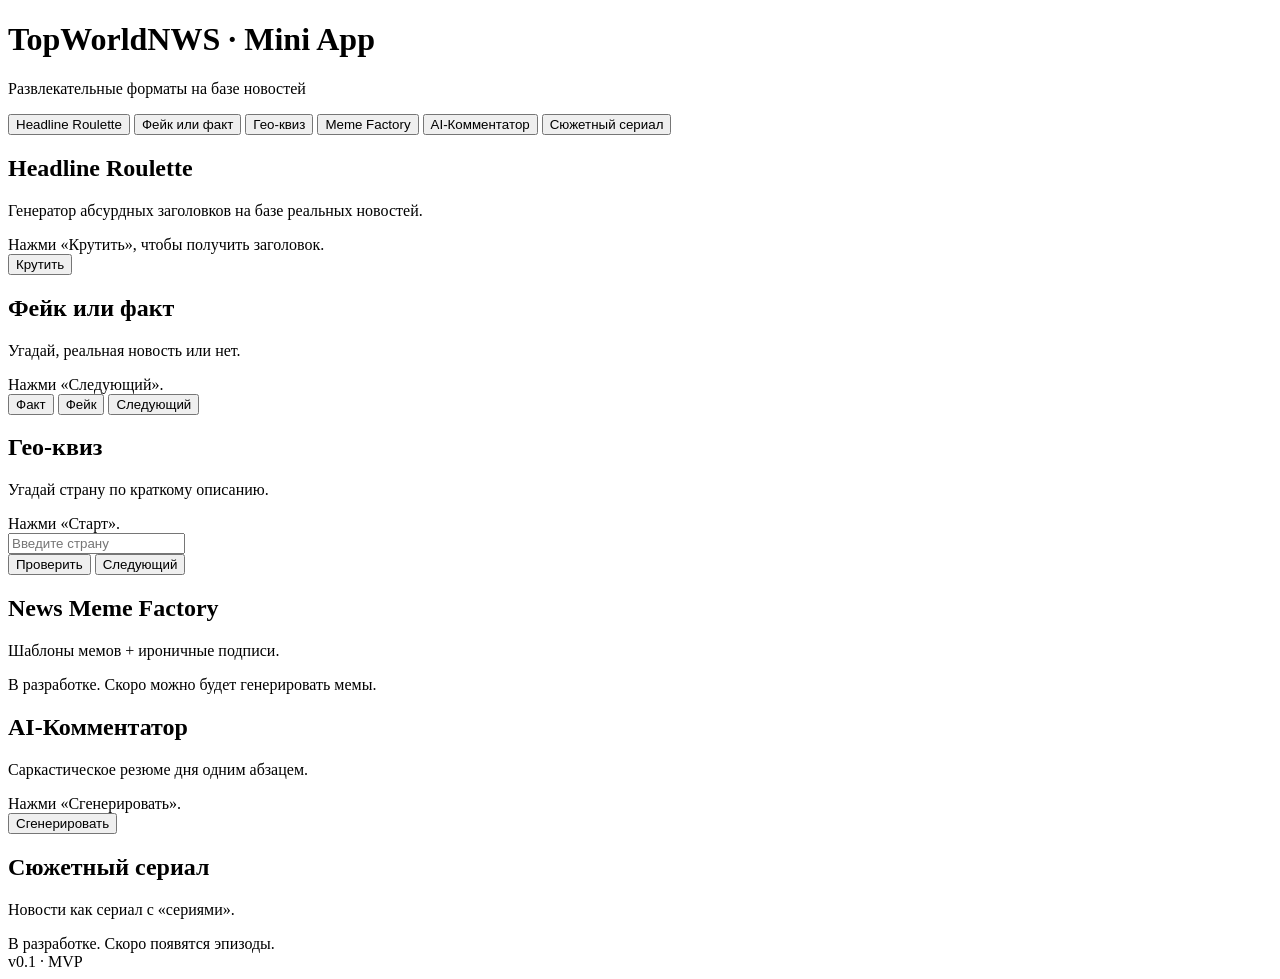
==== docs/index.html @ 9ee5d4b2 "index.html" ====
<!doctype html>
<html lang="ru">
<head>
  <meta charset="UTF-8" />
  <meta name="viewport" content="width=device-width, initial-scale=1" />
  <title>TopWorldNWS Mini App</title>
  <link rel="stylesheet" href="style.css" />
  <script src="https://telegram.org/js/telegram-web-app.js"></script>
</head>
<body>
  <div class="app">
    <header>
      <h1>TopWorldNWS · Mini App</h1>
      <p class="subtitle">Развлекательные форматы на базе новостей</p>
    </header>

    <nav class="tabs">
      <button class="tab active" data-tab="roulette">Headline Roulette</button>
      <button class="tab" data-tab="quiz">Фейк или факт</button>
      <button class="tab" data-tab="geo">Гео‑квиз</button>
      <button class="tab" data-tab="meme">Meme Factory</button>
      <button class="tab" data-tab="comment">AI‑Комментатор</button>
      <button class="tab" data-tab="serial">Сюжетный сериал</button>
    </nav>

    <main>
      <section class="panel active" id="roulette">
        <h2>Headline Roulette</h2>
        <p>Генератор абсурдных заголовков на базе реальных новостей.</p>
        <div class="card">
          <div id="rouletteText">Нажми «Крутить», чтобы получить заголовок.</div>
          <button id="rouletteBtn">Крутить</button>
        </div>
      </section>

      <section class="panel" id="quiz">
        <h2>Фейк или факт</h2>
        <p>Угадай, реальная новость или нет.</p>
        <div class="card">
          <div id="quizText">Нажми «Следующий».</div>
          <div class="row">
            <button data-answer="fact">Факт</button>
            <button data-answer="fake">Фейк</button>
            <button id="quizNext">Следующий</button>
          </div>
          <div id="quizResult" class="muted"></div>
        </div>
      </section>

      <section class="panel" id="geo">
        <h2>Гео‑квиз</h2>
        <p>Угадай страну по краткому описанию.</p>
        <div class="card">
          <div id="geoText">Нажми «Старт».</div>
          <input id="geoInput" placeholder="Введите страну" />
          <div class="row">
            <button id="geoCheck">Проверить</button>
            <button id="geoNext">Следующий</button>
          </div>
          <div id="geoResult" class="muted"></div>
        </div>
      </section>

      <section class="panel" id="meme">
        <h2>News Meme Factory</h2>
        <p>Шаблоны мемов + ироничные подписи.</p>
        <div class="card">
          <div id="memeText">В разработке. Скоро можно будет генерировать мемы.</div>
        </div>
      </section>

      <section class="panel" id="comment">
        <h2>AI‑Комментатор</h2>
        <p>Саркастическое резюме дня одним абзацем.</p>
        <div class="card">
          <div id="commentText">Нажми «Сгенерировать».</div>
          <button id="commentBtn">Сгенерировать</button>
        </div>
      </section>

      <section class="panel" id="serial">
        <h2>Сюжетный сериал</h2>
        <p>Новости как сериал с «сериями».</p>
        <div class="card">
          <div id="serialText">В разработке. Скоро появятся эпизоды.</div>
        </div>
      </section>
    </main>

    <footer>
      <span class="muted">v0.1 · MVP</span>
    </footer>
  </div>

  <script src="app.js"></script>
</body>
</html>
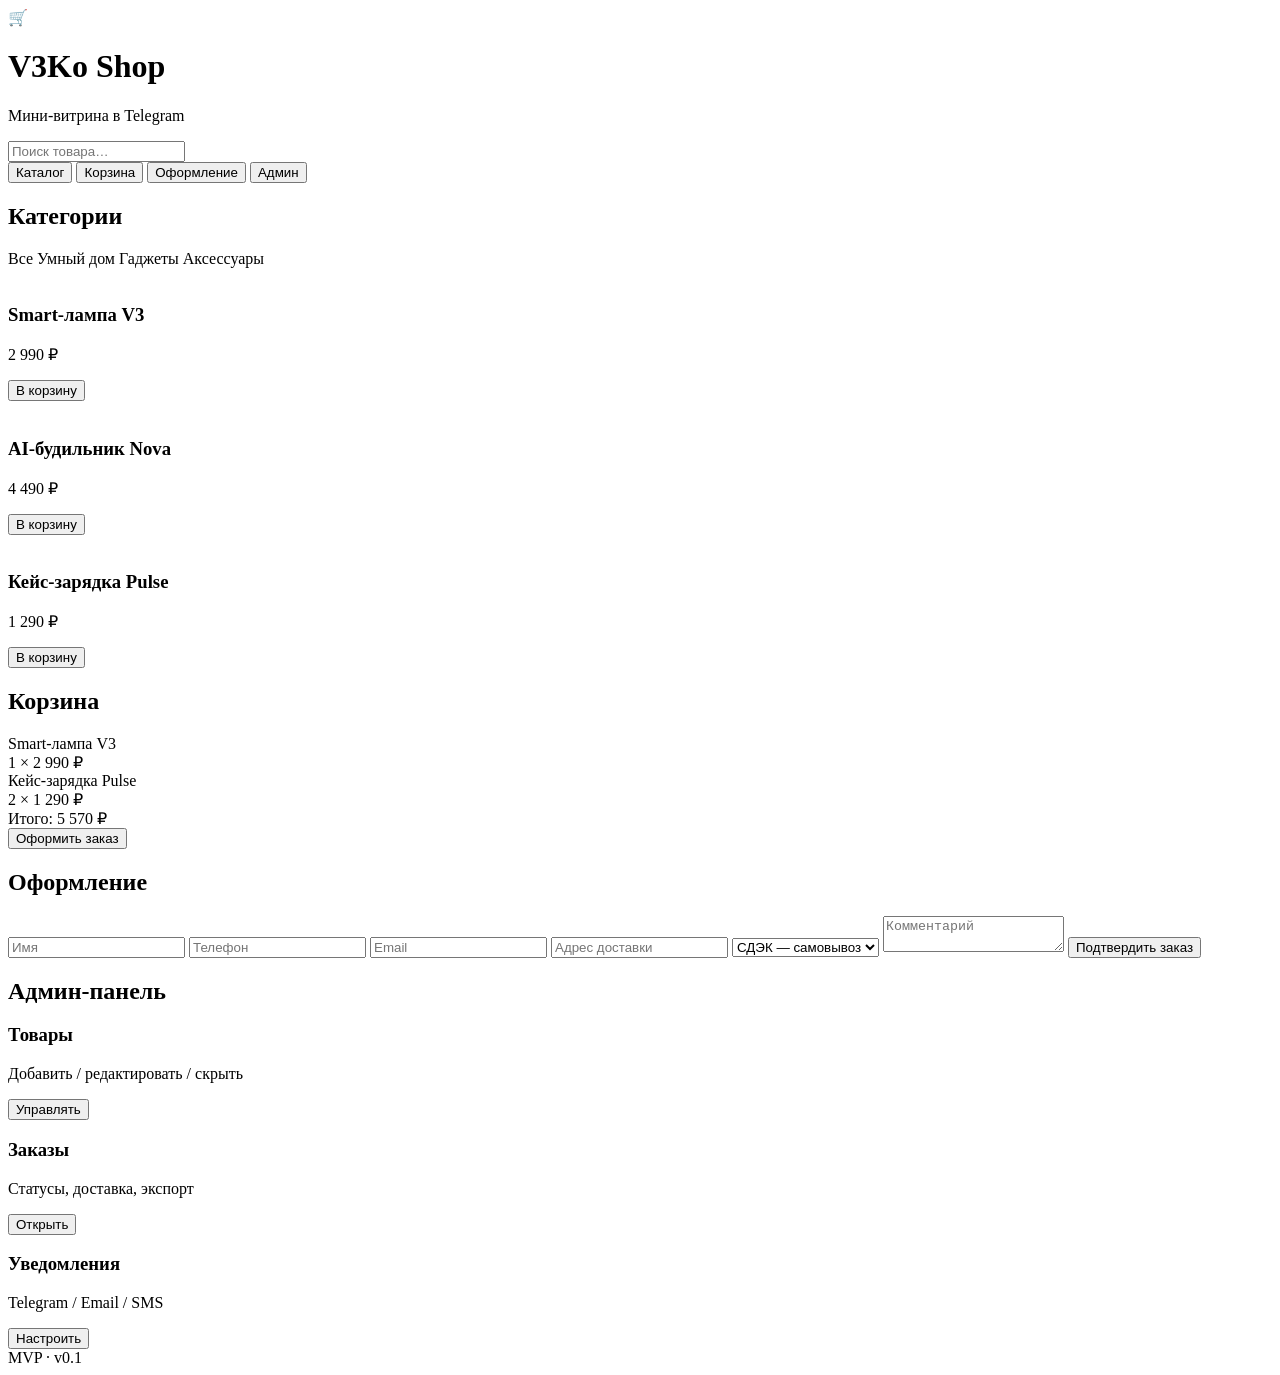
==== commit 36f93d7a: "index.html" ====
--- a/docs/index.html
+++ b/docs/index.html
@@ -3,95 +3,121 @@
 <head>
   <meta charset="UTF-8" />
   <meta name="viewport" content="width=device-width, initial-scale=1" />
-  <title>TopWorldNWS Mini App</title>
+  <title>Mini Shop MVP</title>
   <link rel="stylesheet" href="style.css" />
   <script src="https://telegram.org/js/telegram-web-app.js"></script>
 </head>
 <body>
   <div class="app">
     <header>
-      <h1>TopWorldNWS · Mini App</h1>
-      <p class="subtitle">Развлекательные форматы на базе новостей</p>
+      <div class="brand">
+        <div class="logo">🛒</div>
+        <div>
+          <h1>V3Ko Shop</h1>
+          <p class="subtitle">Мини‑витрина в Telegram</p>
+        </div>
+      </div>
+      <div class="search">
+        <input placeholder="Поиск товара…" />
+      </div>
     </header>
 
     <nav class="tabs">
-      <button class="tab active" data-tab="roulette">Headline Roulette</button>
-      <button class="tab" data-tab="quiz">Фейк или факт</button>
-      <button class="tab" data-tab="geo">Гео‑квиз</button>
-      <button class="tab" data-tab="meme">Meme Factory</button>
-      <button class="tab" data-tab="comment">AI‑Комментатор</button>
-      <button class="tab" data-tab="serial">Сюжетный сериал</button>
+      <button class="tab active" data-tab="catalog">Каталог</button>
+      <button class="tab" data-tab="cart">Корзина</button>
+      <button class="tab" data-tab="checkout">Оформление</button>
+      <button class="tab" data-tab="admin">Админ</button>
     </nav>
 
     <main>
-      <section class="panel active" id="roulette">
-        <h2>Headline Roulette</h2>
-        <p>Генератор абсурдных заголовков на базе реальных новостей.</p>
-        <div class="card">
-          <div id="rouletteText">Нажми «Крутить», чтобы получить заголовок.</div>
-          <button id="rouletteBtn">Крутить</button>
+      <section class="panel active" id="catalog">
+        <h2>Категории</h2>
+        <div class="chips">
+          <span class="chip active">Все</span>
+          <span class="chip">Умный дом</span>
+          <span class="chip">Гаджеты</span>
+          <span class="chip">Аксессуары</span>
+        </div>
+        <div class="grid">
+          <div class="card">
+            <img src="https://picsum.photos/seed/lamp/400/260" alt="" />
+            <h3>Smart‑лампа V3</h3>
+            <p class="price">2 990 ₽</p>
+            <button>В корзину</button>
+          </div>
+          <div class="card">
+            <img src="https://picsum.photos/seed/alarm/400/260" alt="" />
+            <h3>AI‑будильник Nova</h3>
+            <p class="price">4 490 ₽</p>
+            <button>В корзину</button>
+          </div>
+          <div class="card">
+            <img src="https://picsum.photos/seed/case/400/260" alt="" />
+            <h3>Кейс‑зарядка Pulse</h3>
+            <p class="price">1 290 ₽</p>
+            <button>В корзину</button>
+          </div>
         </div>
       </section>
 
-      <section class="panel" id="quiz">
-        <h2>Фейк или факт</h2>
-        <p>Угадай, реальная новость или нет.</p>
-        <div class="card">
-          <div id="quizText">Нажми «Следующий».</div>
+      <section class="panel" id="cart">
+        <h2>Корзина</h2>
+        <div class="list">
           <div class="row">
-            <button data-answer="fact">Факт</button>
-            <button data-answer="fake">Фейк</button>
-            <button id="quizNext">Следующий</button>
+            <div>Smart‑лампа V3</div>
+            <div>1 × 2 990 ₽</div>
           </div>
-          <div id="quizResult" class="muted"></div>
+          <div class="row">
+            <div>Кейс‑зарядка Pulse</div>
+            <div>2 × 1 290 ₽</div>
+          </div>
+        </div>
+        <div class="total">Итого: 5 570 ₽</div>
+        <button>Оформить заказ</button>
+      </section>
+
+      <section class="panel" id="checkout">
+        <h2>Оформление</h2>
+        <div class="form">
+          <input placeholder="Имя" />
+          <input placeholder="Телефон" />
+          <input placeholder="Email" />
+          <input placeholder="Адрес доставки" />
+          <select>
+            <option>СДЭК — самовывоз</option>
+            <option>СДЭК — курьер</option>
+          </select>
+          <textarea placeholder="Комментарий"></textarea>
+          <button>Подтвердить заказ</button>
         </div>
       </section>
 
-      <section class="panel" id="geo">
-        <h2>Гео‑квиз</h2>
-        <p>Угадай страну по краткому описанию.</p>
-        <div class="card">
-          <div id="geoText">Нажми «Старт».</div>
-          <input id="geoInput" placeholder="Введите страну" />
-          <div class="row">
-            <button id="geoCheck">Проверить</button>
-            <button id="geoNext">Следующий</button>
+      <section class="panel" id="admin">
+        <h2>Админ‑панель</h2>
+        <div class="admin">
+          <div class="admin-card">
+            <h3>Товары</h3>
+            <p>Добавить / редактировать / скрыть</p>
+            <button>Управлять</button>
           </div>
-          <div id="geoResult" class="muted"></div>
-        </div>
-      </section>
-
-      <section class="panel" id="meme">
-        <h2>News Meme Factory</h2>
-        <p>Шаблоны мемов + ироничные подписи.</p>
-        <div class="card">
-          <div id="memeText">В разработке. Скоро можно будет генерировать мемы.</div>
-        </div>
-      </section>
-
-      <section class="panel" id="comment">
-        <h2>AI‑Комментатор</h2>
-        <p>Саркастическое резюме дня одним абзацем.</p>
-        <div class="card">
-          <div id="commentText">Нажми «Сгенерировать».</div>
-          <button id="commentBtn">Сгенерировать</button>
-        </div>
-      </section>
-
-      <section class="panel" id="serial">
-        <h2>Сюжетный сериал</h2>
-        <p>Новости как сериал с «сериями».</p>
-        <div class="card">
-          <div id="serialText">В разработке. Скоро появятся эпизоды.</div>
+          <div class="admin-card">
+            <h3>Заказы</h3>
+            <p>Статусы, доставка, экспорт</p>
+            <button>Открыть</button>
+          </div>
+          <div class="admin-card">
+            <h3>Уведомления</h3>
+            <p>Telegram / Email / SMS</p>
+            <button>Настроить</button>
+          </div>
         </div>
       </section>
     </main>
 
     <footer>
-      <span class="muted">v0.1 · MVP</span>
+      <span class="muted">MVP · v0.1</span>
     </footer>
   </div>
-
   <script src="app.js"></script>
 </body>
-</html>
+  </html>
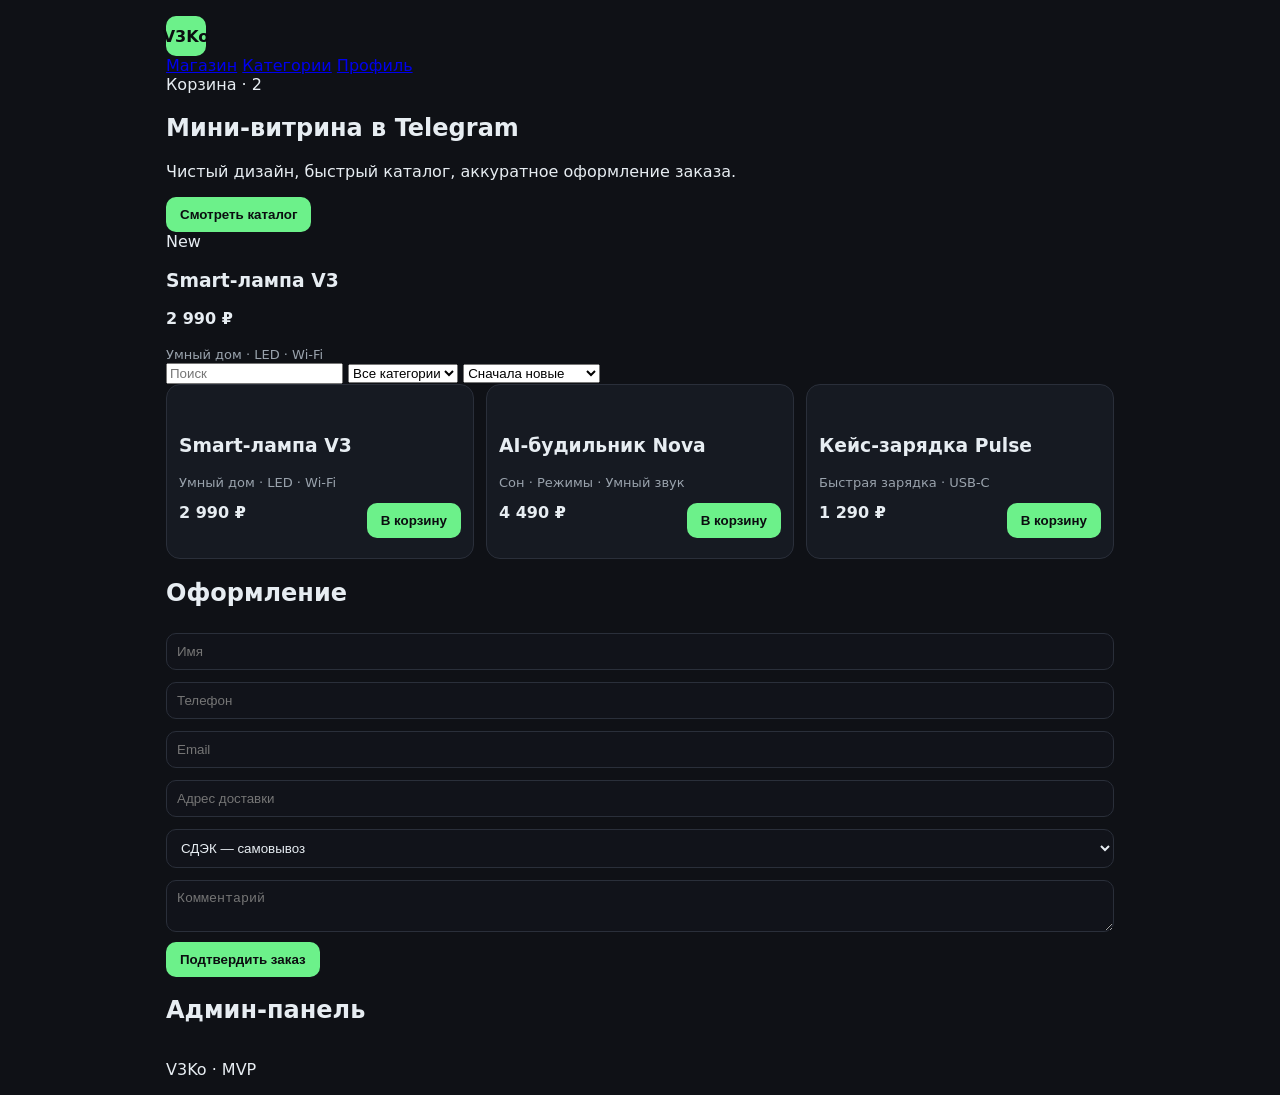
==== commit 3eeba3ef: "index.html" ====
--- a/docs/index.html
+++ b/docs/index.html
@@ -3,121 +3,117 @@
 <head>
   <meta charset="UTF-8" />
   <meta name="viewport" content="width=device-width, initial-scale=1" />
-  <title>Mini Shop MVP</title>
+  <title>V3Ko Shop</title>
   <link rel="stylesheet" href="style.css" />
   <script src="https://telegram.org/js/telegram-web-app.js"></script>
 </head>
 <body>
   <div class="app">
-    <header>
-      <div class="brand">
-        <div class="logo">🛒</div>
-        <div>
-          <h1>V3Ko Shop</h1>
-          <p class="subtitle">Мини‑витрина в Telegram</p>
+    <header class="topbar">
+      <div class="logo">V3Ko</div>
+      <nav class="topnav">
+        <a class="active" href="#">Магазин</a>
+        <a href="#">Категории</a>
+        <a href="#">Профиль</a>
+      </nav>
+      <div class="cart-mini">Корзина · 2</div>
+    </header>
+
+    <section class="hero">
+      <div>
+        <h1>Мини‑витрина в Telegram</h1>
+        <p>Чистый дизайн, быстрый каталог, аккуратное оформление заказа.</p>
+        <button>Смотреть каталог</button>
+      </div>
+      <div class="hero-card">
+        <div class="badge">New</div>
+        <h3>Smart‑лампа V3</h3>
+        <p class="price">2 990 ₽</p>
+        <span class="muted">Умный дом · LED · Wi‑Fi</span>
+      </div>
+    </section>
+
+    <div class="filters">
+      <input placeholder="Поиск" />
+      <select><option>Все категории</option><option>Умный дом</option><option>Гаджеты</option></select>
+      <select><option>Сначала новые</option><option>Сначала дешёвые</option><option>Сначала дорогие</option></select>
+    </div>
+
+    <section class="grid">
+      <article class="card">
+        <img src="https://picsum.photos/seed/lamp/520/360" alt="" />
+        <div class="card-body">
+          <h3>Smart‑лампа V3</h3>
+          <p class="muted">Умный дом · LED · Wi‑Fi</p>
+          <div class="row">
+            <span class="price">2 990 ₽</span>
+            <button class="ghost">В корзину</button>
+          </div>
+        </div>
+      </article>
+      <article class="card">
+        <img src="https://picsum.photos/seed/alarm/520/360" alt="" />
+        <div class="card-body">
+          <h3>AI‑будильник Nova</h3>
+          <p class="muted">Сон · Режимы · Умный звук</p>
+          <div class="row">
+            <span class="price">4 490 ₽</span>
+            <button class="ghost">В корзину</button>
+          </div>
+        </div>
+      </article>
+      <article class="card">
+        <img src="https://picsum.photos/seed/case/520/360" alt="" />
+        <div class="card-body">
+          <h3>Кейс‑зарядка Pulse</h3>
+          <p class="muted">Быстрая зарядка · USB‑C</p>
+          <div class="row">
+            <span class="price">1 290 ₽</span>
+            <button class="ghost">В корзину</button>
+          </div>
+        </div>
+      </article>
+    </section>
+
+    <section class="checkout">
+      <h2>Оформление</h2>
+      <div class="form">
+        <input placeholder="Имя" />
+        <input placeholder="Телефон" />
+        <input placeholder="Email" />
+        <input placeholder="Адрес доставки" />
+        <select>
+          <option>СДЭК — самовывоз</option>
+          <option>СДЭК — курьер</option>
+        </select>
+        <textarea placeholder="Комментарий"></textarea>
+        <button>Подтвердить заказ</button>
+      </div>
+    </section>
+
+    <section class="admin">
+      <h2>Админ‑панель</h2>
+      <div class="admin-grid">
+        <div class="panel">
+          <h3>Товары</h3>
+          <p class="muted">Добавление, цена, скрытие</p>
+          <button class="ghost">Управлять</button>
+        </div>
+        <div class="panel">
+          <h3>Заказы</h3>
+          <p class="muted">Статусы, доставка, экспорт</p>
+          <button class="ghost">Открыть</button>
+        </div>
+        <div class="panel">
+          <h3>Уведомления</h3>
+          <p class="muted">Telegram · Email · SMS</p>
+          <button class="ghost">Настроить</button>
         </div>
       </div>
-      <div class="search">
-        <input placeholder="Поиск товара…" />
-      </div>
-    </header>
+    </section>
 
-    <nav class="tabs">
-      <button class="tab active" data-tab="catalog">Каталог</button>
-      <button class="tab" data-tab="cart">Корзина</button>
-      <button class="tab" data-tab="checkout">Оформление</button>
-      <button class="tab" data-tab="admin">Админ</button>
-    </nav>
-
-    <main>
-      <section class="panel active" id="catalog">
-        <h2>Категории</h2>
-        <div class="chips">
-          <span class="chip active">Все</span>
-          <span class="chip">Умный дом</span>
-          <span class="chip">Гаджеты</span>
-          <span class="chip">Аксессуары</span>
-        </div>
-        <div class="grid">
-          <div class="card">
-            <img src="https://picsum.photos/seed/lamp/400/260" alt="" />
-            <h3>Smart‑лампа V3</h3>
-            <p class="price">2 990 ₽</p>
-            <button>В корзину</button>
-          </div>
-          <div class="card">
-            <img src="https://picsum.photos/seed/alarm/400/260" alt="" />
-            <h3>AI‑будильник Nova</h3>
-            <p class="price">4 490 ₽</p>
-            <button>В корзину</button>
-          </div>
-          <div class="card">
-            <img src="https://picsum.photos/seed/case/400/260" alt="" />
-            <h3>Кейс‑зарядка Pulse</h3>
-            <p class="price">1 290 ₽</p>
-            <button>В корзину</button>
-          </div>
-        </div>
-      </section>
-
-      <section class="panel" id="cart">
-        <h2>Корзина</h2>
-        <div class="list">
-          <div class="row">
-            <div>Smart‑лампа V3</div>
-            <div>1 × 2 990 ₽</div>
-          </div>
-          <div class="row">
-            <div>Кейс‑зарядка Pulse</div>
-            <div>2 × 1 290 ₽</div>
-          </div>
-        </div>
-        <div class="total">Итого: 5 570 ₽</div>
-        <button>Оформить заказ</button>
-      </section>
-
-      <section class="panel" id="checkout">
-        <h2>Оформление</h2>
-        <div class="form">
-          <input placeholder="Имя" />
-          <input placeholder="Телефон" />
-          <input placeholder="Email" />
-          <input placeholder="Адрес доставки" />
-          <select>
-            <option>СДЭК — самовывоз</option>
-            <option>СДЭК — курьер</option>
-          </select>
-          <textarea placeholder="Комментарий"></textarea>
-          <button>Подтвердить заказ</button>
-        </div>
-      </section>
-
-      <section class="panel" id="admin">
-        <h2>Админ‑панель</h2>
-        <div class="admin">
-          <div class="admin-card">
-            <h3>Товары</h3>
-            <p>Добавить / редактировать / скрыть</p>
-            <button>Управлять</button>
-          </div>
-          <div class="admin-card">
-            <h3>Заказы</h3>
-            <p>Статусы, доставка, экспорт</p>
-            <button>Открыть</button>
-          </div>
-          <div class="admin-card">
-            <h3>Уведомления</h3>
-            <p>Telegram / Email / SMS</p>
-            <button>Настроить</button>
-          </div>
-        </div>
-      </section>
-    </main>
-
-    <footer>
-      <span class="muted">MVP · v0.1</span>
-    </footer>
+    <footer>V3Ko · MVP</footer>
   </div>
   <script src="app.js"></script>
 </body>
-  </html>
+</html>
--- a/docs/style.css
+++ b/docs/style.css
@@ -0,0 +1,23 @@
+:root{--bg:#0f1116;--card:#161a22;--text:#e7edf2;--muted:#9aa3ad;--accent:#6cf18a;--border:#2a2f3a}
+*{box-sizing:border-box}body{margin:0;font-family:Inter,system-ui,-apple-system,sans-serif;background:var(--bg);color:var(--text)}
+.app{max-width:980px;margin:0 auto;padding:16px}
+.brand{display:flex;gap:12px;align-items:center}.logo{width:40px;height:40px;border-radius:10px;background:var(--accent);display:flex;align-items:center;justify-content:center;color:#0b0d10;font-weight:700}
+.subtitle{margin:2px 0 12px;color:var(--muted)}
+.search input{width:100%;padding:10px;border-radius:10px;border:1px solid var(--border);background:#11131a;color:var(--text)}
+.tabs{display:grid;grid-template-columns:repeat(auto-fit,minmax(140px,1fr));gap:8px;margin:16px 0}
+.tab{background:transparent;border:1px solid var(--border);color:var(--text);padding:10px;border-radius:10px;cursor:pointer}
+.tab.active{border-color:var(--accent);color:var(--accent)}
+.panel{display:none}.panel.active{display:block}
+.chips{display:flex;gap:8px;flex-wrap:wrap;margin-bottom:12px}.chip{padding:6px 10px;border:1px solid var(--border);border-radius:999px;color:var(--muted)}.chip.active{border-color:var(--accent);color:var(--accent)}
+.grid{display:grid;grid-template-columns:repeat(auto-fit,minmax(220px,1fr));gap:12px}
+.card{background:var(--card);border:1px solid var(--border);padding:12px;border-radius:14px}
+.card img{width:100%;border-radius:10px;margin-bottom:8px}
+.price{font-weight:700}
+.list{background:var(--card);border:1px solid var(--border);padding:12px;border-radius:14px}
+.row{display:flex;justify-content:space-between;margin-bottom:8px}
+.total{margin:10px 0;font-weight:700}
+.form input,.form select,.form textarea{width:100%;margin:6px 0;padding:10px;border-radius:10px;border:1px solid var(--border);background:#11131a;color:var(--text)}
+button{background:var(--accent);color:#0b0d10;border:none;padding:10px 14px;border-radius:10px;cursor:pointer;font-weight:600}
+.admin{display:grid;grid-template-columns:repeat(auto-fit,minmax(220px,1fr));gap:12px}.admin-card{background:var(--card);border:1px solid var(--border);padding:12px;border-radius:14px}
+.muted{color:var(--muted);font-size:13px}
+footer{margin-top:16px}
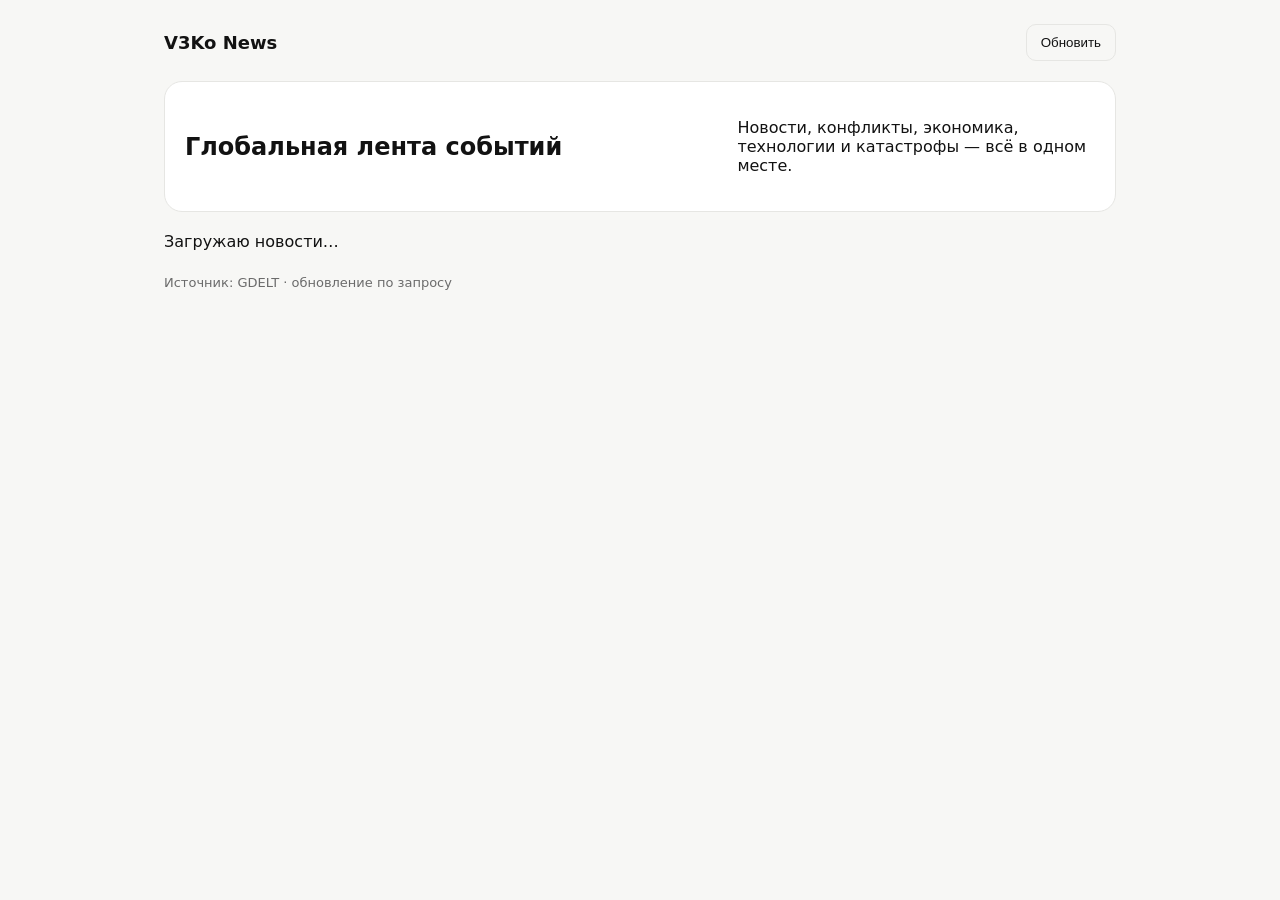
==== commit 93ae96b4: "index.html" ====
--- a/docs/index.html
+++ b/docs/index.html
@@ -3,116 +3,32 @@
 <head>
   <meta charset="UTF-8" />
   <meta name="viewport" content="width=device-width, initial-scale=1" />
-  <title>V3Ko Shop</title>
+  <title>V3Ko News</title>
   <link rel="stylesheet" href="style.css" />
   <script src="https://telegram.org/js/telegram-web-app.js"></script>
 </head>
 <body>
   <div class="app">
     <header class="topbar">
-      <div class="logo">V3Ko</div>
-      <nav class="topnav">
-        <a class="active" href="#">Магазин</a>
-        <a href="#">Категории</a>
-        <a href="#">Профиль</a>
-      </nav>
-      <div class="cart-mini">Корзина · 2</div>
+      <div class="logo">V3Ko News</div>
+      <div class="actions">
+        <button id="refreshBtn" class="ghost">Обновить</button>
+      </div>
     </header>
 
     <section class="hero">
-      <div>
-        <h1>Мини‑витрина в Telegram</h1>
-        <p>Чистый дизайн, быстрый каталог, аккуратное оформление заказа.</p>
-        <button>Смотреть каталог</button>
-      </div>
-      <div class="hero-card">
-        <div class="badge">New</div>
-        <h3>Smart‑лампа V3</h3>
-        <p class="price">2 990 ₽</p>
-        <span class="muted">Умный дом · LED · Wi‑Fi</span>
-      </div>
+      <h1>Глобальная лента событий</h1>
+      <p>Новости, конфликты, экономика, технологии и катастрофы — всё в одном месте.</p>
     </section>
 
-    <div class="filters">
-      <input placeholder="Поиск" />
-      <select><option>Все категории</option><option>Умный дом</option><option>Гаджеты</option></select>
-      <select><option>Сначала новые</option><option>Сначала дешёвые</option><option>Сначала дорогие</option></select>
-    </div>
+    <nav class="tabs" id="tabs"></nav>
 
-    <section class="grid">
-      <article class="card">
-        <img src="https://picsum.photos/seed/lamp/520/360" alt="" />
-        <div class="card-body">
-          <h3>Smart‑лампа V3</h3>
-          <p class="muted">Умный дом · LED · Wi‑Fi</p>
-          <div class="row">
-            <span class="price">2 990 ₽</span>
-            <button class="ghost">В корзину</button>
-          </div>
-        </div>
-      </article>
-      <article class="card">
-        <img src="https://picsum.photos/seed/alarm/520/360" alt="" />
-        <div class="card-body">
-          <h3>AI‑будильник Nova</h3>
-          <p class="muted">Сон · Режимы · Умный звук</p>
-          <div class="row">
-            <span class="price">4 490 ₽</span>
-            <button class="ghost">В корзину</button>
-          </div>
-        </div>
-      </article>
-      <article class="card">
-        <img src="https://picsum.photos/seed/case/520/360" alt="" />
-        <div class="card-body">
-          <h3>Кейс‑зарядка Pulse</h3>
-          <p class="muted">Быстрая зарядка · USB‑C</p>
-          <div class="row">
-            <span class="price">1 290 ₽</span>
-            <button class="ghost">В корзину</button>
-          </div>
-        </div>
-      </article>
-    </section>
+    <main>
+      <div id="status" class="status">Загружаю новости…</div>
+      <section id="grid" class="grid"></section>
+    </main>
 
-    <section class="checkout">
-      <h2>Оформление</h2>
-      <div class="form">
-        <input placeholder="Имя" />
-        <input placeholder="Телефон" />
-        <input placeholder="Email" />
-        <input placeholder="Адрес доставки" />
-        <select>
-          <option>СДЭК — самовывоз</option>
-          <option>СДЭК — курьер</option>
-        </select>
-        <textarea placeholder="Комментарий"></textarea>
-        <button>Подтвердить заказ</button>
-      </div>
-    </section>
-
-    <section class="admin">
-      <h2>Админ‑панель</h2>
-      <div class="admin-grid">
-        <div class="panel">
-          <h3>Товары</h3>
-          <p class="muted">Добавление, цена, скрытие</p>
-          <button class="ghost">Управлять</button>
-        </div>
-        <div class="panel">
-          <h3>Заказы</h3>
-          <p class="muted">Статусы, доставка, экспорт</p>
-          <button class="ghost">Открыть</button>
-        </div>
-        <div class="panel">
-          <h3>Уведомления</h3>
-          <p class="muted">Telegram · Email · SMS</p>
-          <button class="ghost">Настроить</button>
-        </div>
-      </div>
-    </section>
-
-    <footer>V3Ko · MVP</footer>
+    <footer>Источник: GDELT · обновление по запросу</footer>
   </div>
   <script src="app.js"></script>
 </body>
--- a/docs/style.css
+++ b/docs/style.css
@@ -1,23 +1,26 @@
-:root{--bg:#0f1116;--card:#161a22;--text:#e7edf2;--muted:#9aa3ad;--accent:#6cf18a;--border:#2a2f3a}
+:root{--bg:#f7f7f5;--card:#fff;--text:#121212;--muted:#6b6b6b;--accent:#111;--border:#e6e6e3}
 *{box-sizing:border-box}body{margin:0;font-family:Inter,system-ui,-apple-system,sans-serif;background:var(--bg);color:var(--text)}
-.app{max-width:980px;margin:0 auto;padding:16px}
-.brand{display:flex;gap:12px;align-items:center}.logo{width:40px;height:40px;border-radius:10px;background:var(--accent);display:flex;align-items:center;justify-content:center;color:#0b0d10;font-weight:700}
-.subtitle{margin:2px 0 12px;color:var(--muted)}
-.search input{width:100%;padding:10px;border-radius:10px;border:1px solid var(--border);background:#11131a;color:var(--text)}
-.tabs{display:grid;grid-template-columns:repeat(auto-fit,minmax(140px,1fr));gap:8px;margin:16px 0}
-.tab{background:transparent;border:1px solid var(--border);color:var(--text);padding:10px;border-radius:10px;cursor:pointer}
-.tab.active{border-color:var(--accent);color:var(--accent)}
-.panel{display:none}.panel.active{display:block}
-.chips{display:flex;gap:8px;flex-wrap:wrap;margin-bottom:12px}.chip{padding:6px 10px;border:1px solid var(--border);border-radius:999px;color:var(--muted)}.chip.active{border-color:var(--accent);color:var(--accent)}
-.grid{display:grid;grid-template-columns:repeat(auto-fit,minmax(220px,1fr));gap:12px}
-.card{background:var(--card);border:1px solid var(--border);padding:12px;border-radius:14px}
-.card img{width:100%;border-radius:10px;margin-bottom:8px}
+.app{max-width:1000px;margin:0 auto;padding:24px}
+.topbar{display:flex;align-items:center;justify-content:space-between;gap:16px;margin-bottom:20px}
+.logo{font-weight:700;font-size:18px}
+.topnav a{margin-right:12px;color:var(--muted);text-decoration:none}.topnav a.active{color:var(--text)}
+.cart-mini{font-size:14px;color:var(--muted)}
+.hero{display:grid;grid-template-columns:1.2fr .8fr;gap:16px;align-items:center;background:#fff;border:1px solid var(--border);border-radius:18px;padding:20px;margin-bottom:20px}
+.hero-card{border:1px solid var(--border);border-radius:14px;padding:16px;background:#fafafa;position:relative}
+.badge{position:absolute;top:12px;right:12px;font-size:12px;border:1px solid var(--border);padding:4px 8px;border-radius:999px;color:var(--muted)}
+.filters{display:grid;grid-template-columns:1.2fr .8fr .8fr;gap:10px;margin:16px 0}
+.filters input,.filters select,.form input,.form select,.form textarea{width:100%;padding:10px;border-radius:10px;border:1px solid var(--border);background:#fff}
+.grid{display:grid;grid-template-columns:repeat(auto-fit,minmax(240px,1fr));gap:14px}
+.card{background:var(--card);border:1px solid var(--border);border-radius:16px;overflow:hidden}
+.card img{width:100%;display:block}
+.card-body{padding:12px}
+.row{display:flex;justify-content:space-between;align-items:center}
 .price{font-weight:700}
-.list{background:var(--card);border:1px solid var(--border);padding:12px;border-radius:14px}
-.row{display:flex;justify-content:space-between;margin-bottom:8px}
-.total{margin:10px 0;font-weight:700}
-.form input,.form select,.form textarea{width:100%;margin:6px 0;padding:10px;border-radius:10px;border:1px solid var(--border);background:#11131a;color:var(--text)}
-button{background:var(--accent);color:#0b0d10;border:none;padding:10px 14px;border-radius:10px;cursor:pointer;font-weight:600}
-.admin{display:grid;grid-template-columns:repeat(auto-fit,minmax(220px,1fr));gap:12px}.admin-card{background:var(--card);border:1px solid var(--border);padding:12px;border-radius:14px}
+button{background:var(--accent);color:#fff;border:none;padding:10px 14px;border-radius:10px;cursor:pointer}
+button.ghost{background:transparent;color:var(--text);border:1px solid var(--border)}
+.checkout,.admin{margin-top:24px}
+.admin-grid{display:grid;grid-template-columns:repeat(auto-fit,minmax(220px,1fr));gap:12px}
+.panel{background:#fff;border:1px solid var(--border);border-radius:14px;padding:14px}
 .muted{color:var(--muted);font-size:13px}
-footer{margin-top:16px}
+footer{margin:24px 0;color:var(--muted);font-size:13px}
+@media(max-width:720px){.hero{grid-template-columns:1fr}.filters{grid-template-columns:1fr}}
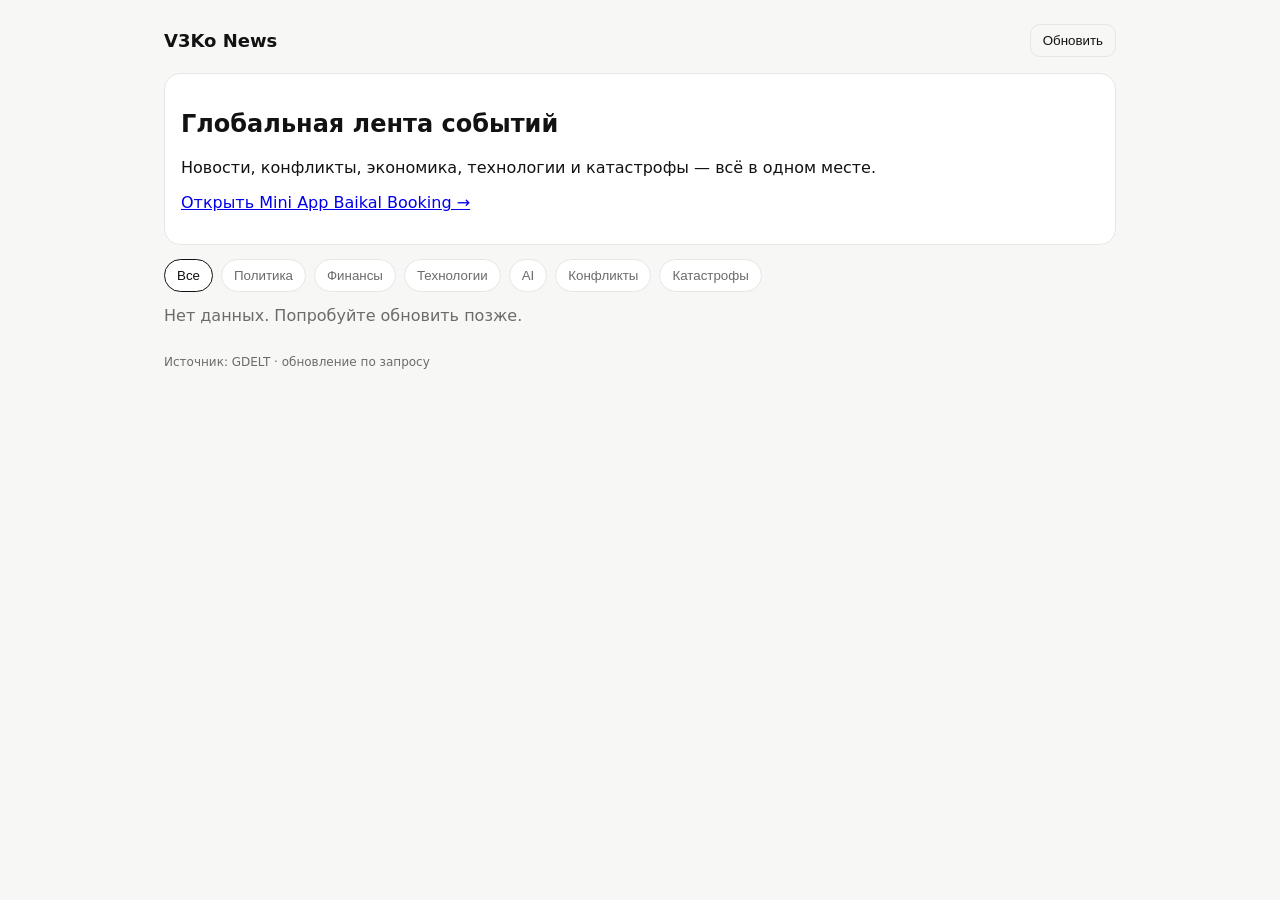
==== commit 25835ed5: "Add Baikal Booking Telegram Mini App skeleton on GitHub Pages" ====
--- a/docs/index.html
+++ b/docs/index.html
@@ -19,6 +19,7 @@
     <section class="hero">
       <h1>Глобальная лента событий</h1>
       <p>Новости, конфликты, экономика, технологии и катастрофы — всё в одном месте.</p>
+      <p><a href="./baikal/" target="_blank">Открыть Mini App Baikal Booking →</a></p>
     </section>
 
     <nav class="tabs" id="tabs"></nav>
--- a/docs/style.css
+++ b/docs/style.css
@@ -1,26 +1,21 @@
 :root{--bg:#f7f7f5;--card:#fff;--text:#121212;--muted:#6b6b6b;--accent:#111;--border:#e6e6e3}
 *{box-sizing:border-box}body{margin:0;font-family:Inter,system-ui,-apple-system,sans-serif;background:var(--bg);color:var(--text)}
 .app{max-width:1000px;margin:0 auto;padding:24px}
-.topbar{display:flex;align-items:center;justify-content:space-between;gap:16px;margin-bottom:20px}
+.topbar{display:flex;align-items:center;justify-content:space-between;margin-bottom:16px}
 .logo{font-weight:700;font-size:18px}
-.topnav a{margin-right:12px;color:var(--muted);text-decoration:none}.topnav a.active{color:var(--text)}
-.cart-mini{font-size:14px;color:var(--muted)}
-.hero{display:grid;grid-template-columns:1.2fr .8fr;gap:16px;align-items:center;background:#fff;border:1px solid var(--border);border-radius:18px;padding:20px;margin-bottom:20px}
-.hero-card{border:1px solid var(--border);border-radius:14px;padding:16px;background:#fafafa;position:relative}
-.badge{position:absolute;top:12px;right:12px;font-size:12px;border:1px solid var(--border);padding:4px 8px;border-radius:999px;color:var(--muted)}
-.filters{display:grid;grid-template-columns:1.2fr .8fr .8fr;gap:10px;margin:16px 0}
-.filters input,.filters select,.form input,.form select,.form textarea{width:100%;padding:10px;border-radius:10px;border:1px solid var(--border);background:#fff}
-.grid{display:grid;grid-template-columns:repeat(auto-fit,minmax(240px,1fr));gap:14px}
-.card{background:var(--card);border:1px solid var(--border);border-radius:16px;overflow:hidden}
-.card img{width:100%;display:block}
-.card-body{padding:12px}
-.row{display:flex;justify-content:space-between;align-items:center}
-.price{font-weight:700}
-button{background:var(--accent);color:#fff;border:none;padding:10px 14px;border-radius:10px;cursor:pointer}
+.hero{background:#fff;border:1px solid var(--border);border-radius:16px;padding:16px;margin-bottom:14px}
+.tabs{display:flex;gap:8px;flex-wrap:wrap;margin-bottom:14px}
+.tab{padding:8px 12px;border:1px solid var(--border);border-radius:999px;background:#fff;color:var(--muted);cursor:pointer}
+.tab.active{border-color:var(--accent);color:var(--accent)}
+.status{color:var(--muted);margin:10px 0}
+.grid{display:grid;grid-template-columns:repeat(auto-fit,minmax(260px,1fr));gap:12px}
+.card{background:var(--card);border:1px solid var(--border);border-radius:14px;overflow:hidden;display:flex;flex-direction:column}
+.card img{width:100%;height:160px;object-fit:cover;display:block}
+.card-body{padding:12px;display:flex;flex-direction:column;gap:6px}
+.card h3{font-size:16px;margin:0}
+.meta{font-size:12px;color:var(--muted)}
+.actions{display:flex;gap:8px;align-items:center}
+button{background:var(--accent);color:#fff;border:none;padding:8px 12px;border-radius:10px;cursor:pointer}
 button.ghost{background:transparent;color:var(--text);border:1px solid var(--border)}
-.checkout,.admin{margin-top:24px}
-.admin-grid{display:grid;grid-template-columns:repeat(auto-fit,minmax(220px,1fr));gap:12px}
-.panel{background:#fff;border:1px solid var(--border);border-radius:14px;padding:14px}
-.muted{color:var(--muted);font-size:13px}
-footer{margin:24px 0;color:var(--muted);font-size:13px}
-@media(max-width:720px){.hero{grid-template-columns:1fr}.filters{grid-template-columns:1fr}}
+footer{margin:20px 0;color:var(--muted);font-size:12px}
+@media(max-width:720px){.app{padding:16px}}
